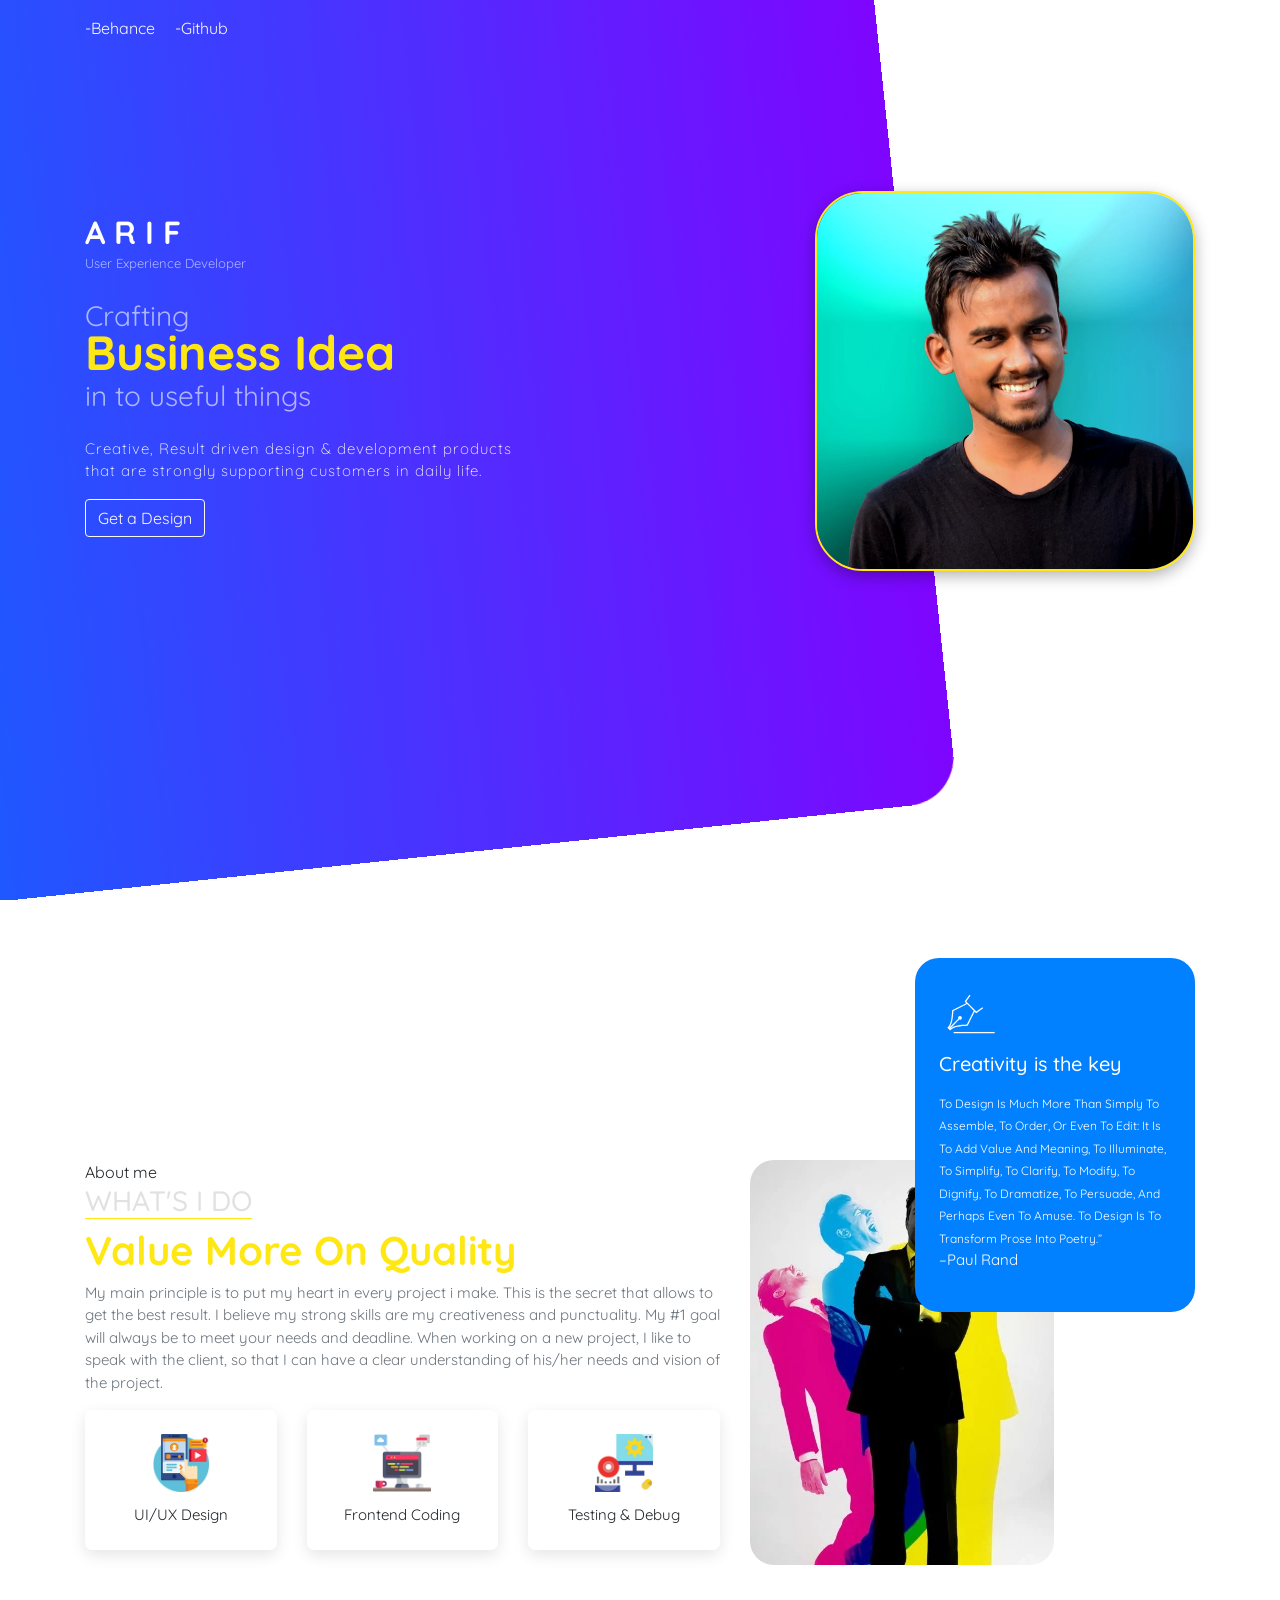
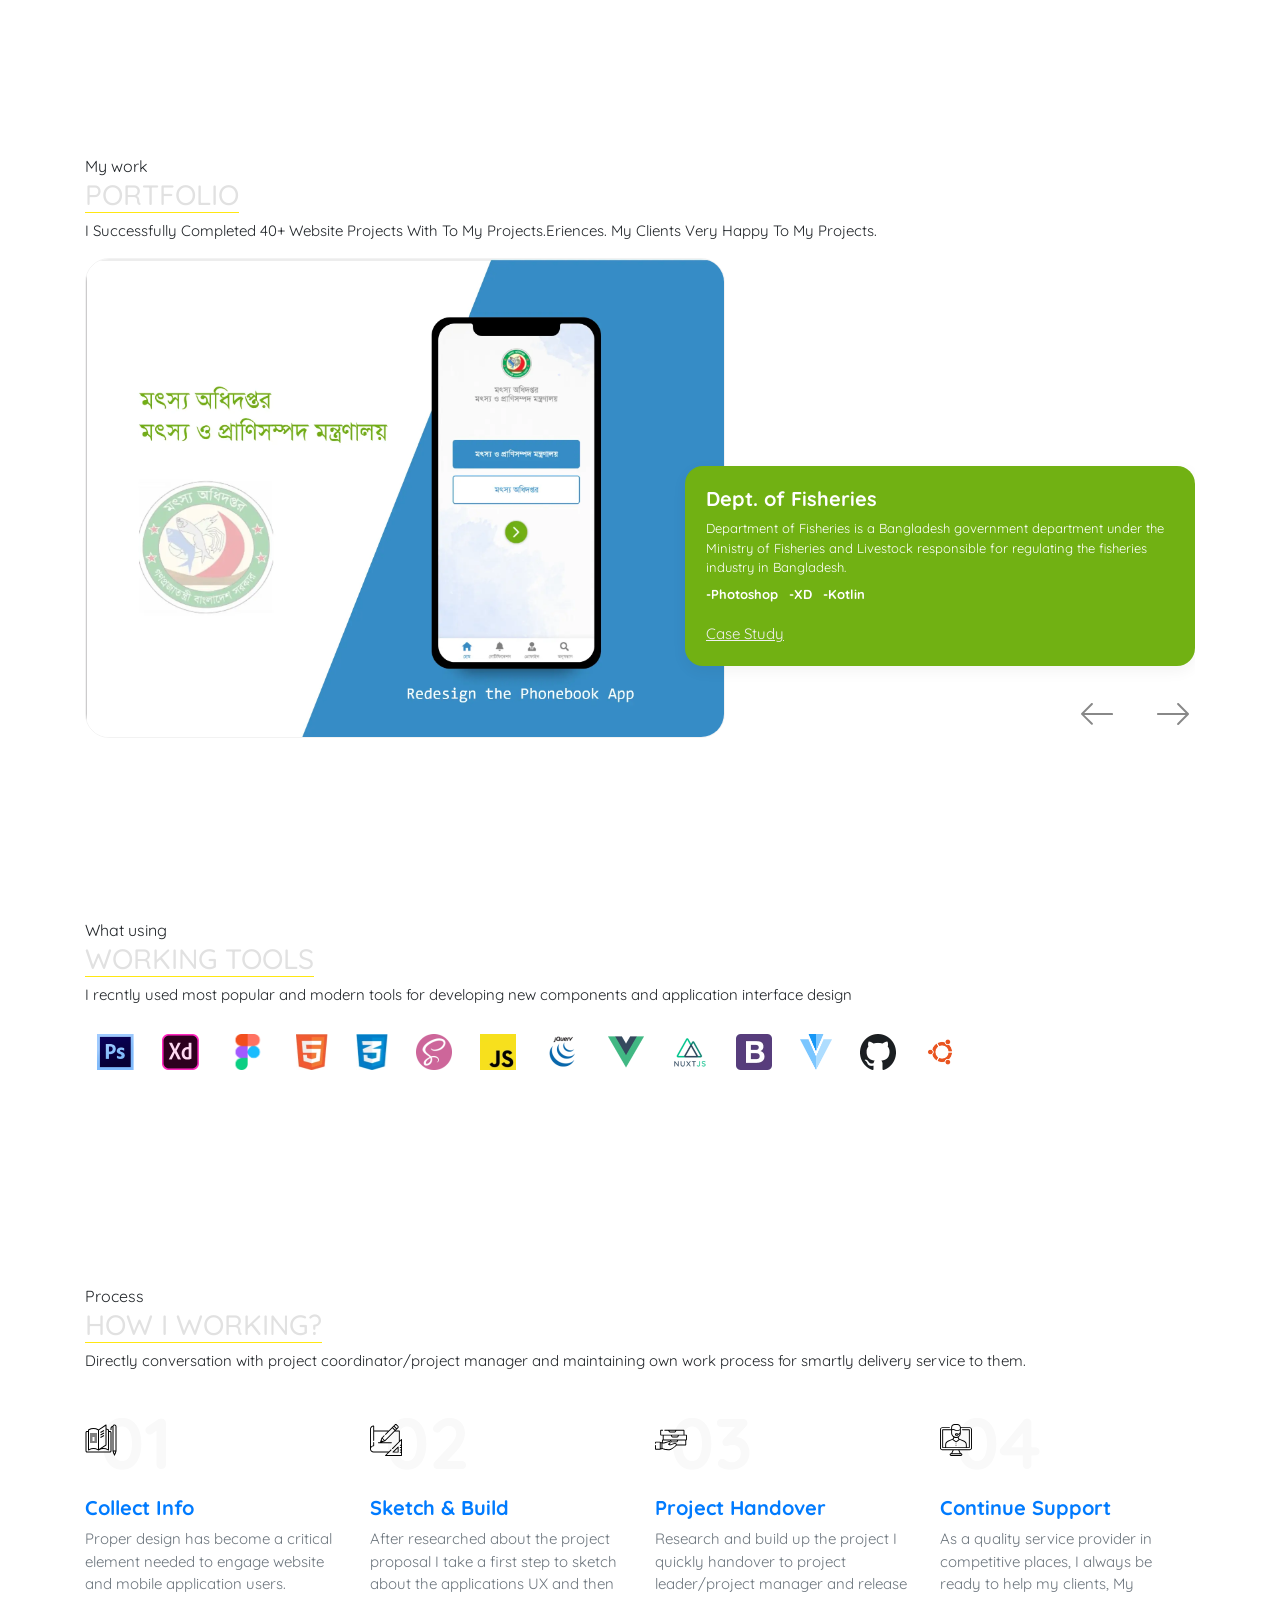
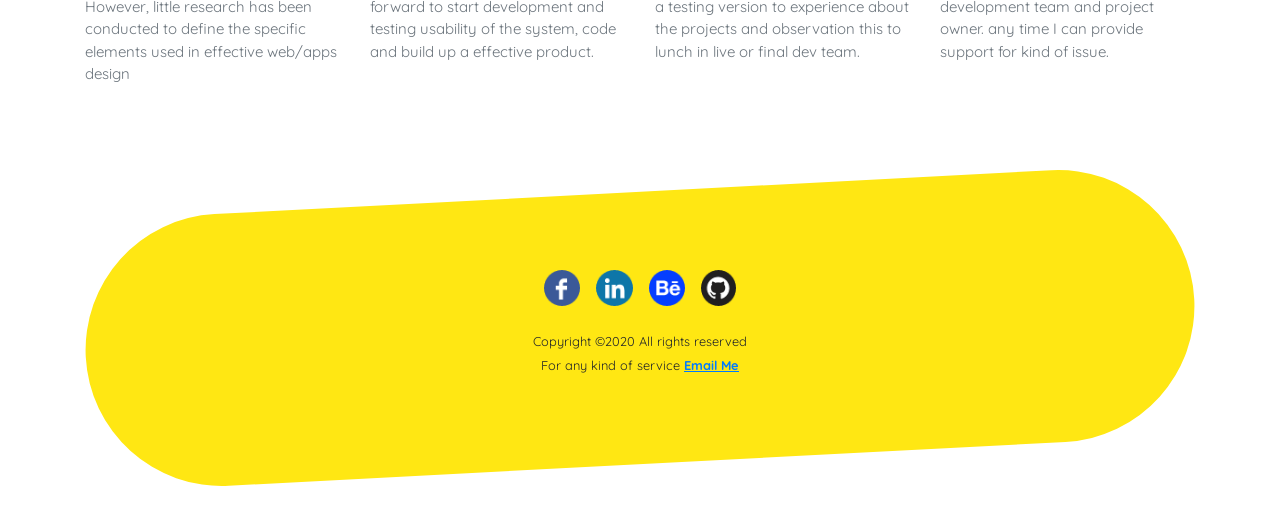
==== 2020/index.html @ e5213852 "new website build 2026" ====
<!DOCTYPE html>
<html lang="en">
    <head>
        <title> Hello World| I'm Arif </title>
        <meta charset="utf-8">
        <meta http-equiv="X-UA-Compatible" content="IE=edge">
        <meta name="viewport" content="width=device-width, initial-scale=1, maximum-scale=5">
        <meta name="keywords" content="web design, frontend dev, web development, landing page, ui design, interaction design, sketch, ui/ux design">
        <meta name="description" content="Transforming idea from desing to client side coding for web, Designing user interface for web & mobile platforms...">
        <meta name="author" content="arif">
        <meta name="copyright" content="ariful islam">
        <meta name="robots" content="index, follow">
        <meta name="theme-color" content="#0180FF">
        <link rel="icon" href="images/resources/favicon.png" type="image/x-icon">
        <link rel="stylesheet" href="css/bootstrap.min.css">
        <link rel="stylesheet" type="text/css" href="css/style.css">
        <meta property="og:image" content="images/resources/arif.webp" />
        <meta property="og:image:secure_url" content="images/resources/arif.webp" />
        <meta property="og:image:type" content="image/webp" />
        <meta property="og:image:width" content="420" />
        <meta property="og:image:height" content="280" />
        <meta property="og:image:alt" content="I'm Arif" />
    </head>
    <!-- Google tag (gtag.js) -->
    <script async src="https://www.googletagmanager.com/gtag/js?id=G-DPRR3GXSES"></script>
    <script>
        window.dataLayer = window.dataLayer || [];
        function gtag(){dataLayer.push(arguments);}
        gtag('js', new Date());
        gtag('config', 'G-DPRR3GXSES');
    </script>

    <!-- Google Tag Manager -->
    <script>(function(w,d,s,l,i){w[l]=w[l]||[];w[l].push({'gtm.start':
        new Date().getTime(),event:'gtm.js'});var f=d.getElementsByTagName(s)[0],
        j=d.createElement(s),dl=l!='dataLayer'?'&l='+l:'';j.async=true;j.src=
        'https://www.googletagmanager.com/gtm.js?id='+i+dl;f.parentNode.insertBefore(j,f);
        })(window,document,'script','dataLayer','GTM-K7CHTF3');
    </script>
    <!-- End Google Tag Manager -->

<body>

    <!-- Preloader -->
    <div class="loader">
        <div class="load-content"></div>
    </div>

    <!-- header -->
    <header class="header__hd">
        <div class="container">
            <div class="row">
                <div class="col-md-12">
                    <ul class="external__links pl-0 pt-3 d-none d-md-block">
                        <li class="d-inline-block pr-3"> <a href="https://www.behance.net/mr-arif" target="_blank" rel="noopener">-Behance</a> </li>
                        <li class="d-inline-block pr-3"> <a href="https://github.com/ais95" target="_blank" rel="noopener">-Github</a> </li>
                    </ul>
                </div>
                <div class="col-md-6 col-sm-12">
                    <div class="content_hd">
                        <h2 class="brand__name">A R I F</h2>
                        <p class="caption__text">User Experience Developer</p>
                        <div class="d-none d-md-block">
                            <h2 class="slug__title mb-4"> <span>Crafting</span> <br> Business Idea <br> <span> in to useful things</span> </h2>
                            <p class="paragraph__text">Creative, Result driven design & development products <br> that are strongly supporting customers in daily life.</p>
                            <a href="mailto:arifalislam642@gmail.com" target="_new" class="btn btn-outline-light">Get a Design</a>
                        </div>                       
                    </div>
                </div>
                <div class="col-md-6 col-sm-12">
                    <img class="profile__hd ml-auto" src="images/resources/arif.webp" loading="lazy" alt="arif">
                </div>

                <div class="col-sm-12">
                    <ul class="external__links__center text-center mt-3 pl-0 pt-3 d-md-none">
                        <li class="d-inline-block pr-3"> <a href="https://www.linkedin.com/in/mr-arif" target="_blank" rel="noopener">-LinkedIn</a> </li>
                        <li class="d-inline-block pr-3"> <a href="https://www.behance.net/mr-arif" target="_blank" rel="noopener">-Behance</a> </li>
                        <li class="d-inline-block pr-3"> <a href="https://github.com/ais95" target="_blank" rel="noopener">-Github</a> </li>
                    </ul>
                    <div class="text-center mt-3 d-md-none">
                        <a href="#projects" class="btn btn-primary">View Portfolio</a>
                    </div>
                </div>
            </div>
        </div>
    </header>



    <!-- About my background -->
    <section class="about__information">
        <div class="container">
            <div class="row">
                <div class="col-lg-7 col-md-12">
                    <p class="lead__text mb-0">About me</p>
                    <h3 class="title__grey"> <span>What's I Do</span> </h3>
                    <h1 class="section__title">Value More On Quality</h1>
                    <p class="section__text text-muted"> My main principle is to put my heart in every project i make. This is the secret that allows to get the best result. I believe my strong skills are my creativeness and punctuality. My #1 goal will always be to meet your needs and deadline. When working on a new project, I like to speak with the client, so that I can have a clear understanding of his/her needs and vision of the project.</p>
                    <div class="row">
                        <div class="col-md-4">
                            <div class="block__item">
                                <img class="block__img" src="images/resources/mobile-app.webp" loading="lazy" alt="dev">
                                <span class="d-block">UI/UX Design</span>
                            </div>
                        </div>
                        <div class="col-md-4">
                            <div class="block__item">
                                <img class="block__img" src="images/resources/web-design.webp" loading="lazy" alt="dev">
                                <span class="d-block">Frontend Coding</span>
                            </div>
                        </div>
                        <div class="col-md-4">
                            <div class="block__item">
                                <img class="block__img" src="images/resources/software.webp" loading="lazy" alt="dev">
                                <span class="d-block">Testing & Debug</span>
                            </div>
                        </div>
                    </div>
                </div>
                <div class="col-lg-5 col-md-12">
                    <div class="site__highlight">
                        <div class="highlighted__text">
                            <svg enable-background="new 0 0 100 100" height="64px" version="1.1" viewBox="0 0 100 100" xml:space="preserve" xmlns="http://www.w3.org/2000/svg" xmlns:xlink="http://www.w3.org/1999/xlink"><g><path fill="#ffffff" d="M44.768,68.255L55.742,46.29l2.467,2.466l10.727-7.705l-1.166-1.624l-9.348,6.713L42.65,30.37l6.646-9.279l-1.627-1.164   l-7.633,10.658l2.473,2.473L20.537,44.025l-0.029,0.583c-0.502,9.815-1.479,20.742-6.752,26.186L13.07,71.5l1.482,1.482v0   l1.414,1.414v0l1.338,1.337l0.707-0.709c5.23-5.25,15.797-6.208,26.172-6.74L44.768,68.255z M17.859,72.505l13.74-13.74   c1.094,0.469,2.41,0.261,3.303-0.632c1.172-1.171,1.17-3.071,0-4.243c-1.172-1.17-3.07-1.171-4.242,0.001   c-0.951,0.951-1.117,2.377-0.523,3.509L15.969,71.569l-0.115-0.114c5.072-5.986,6.111-16.54,6.621-26.161L44,34.548l10.252,10.25   L43.5,66.318C33.662,66.838,23.73,67.825,17.859,72.505z"/><rect fill="#ffffff" height="2" width="64" x="22.93" y="78.073"/></g></svg>
                            <h5 class="subtitle text-white mb-3">Creativity is the key</h5>
                            <p class="section__text text-white"> <small> To Design Is Much More Than Simply To Assemble, To Order, Or Even To Edit: It Is To Add Value And Meaning, To Illuminate, To Simplify, To Clarify, To Modify, To Dignify, To Dramatize, To Persuade, And Perhaps Even To Amuse. To Design Is To Transform Prose Into Poetry.”</small> <span class="d-block">–Paul Rand</span> </p>
                        </div>
                        <img class="highlights__img" src="images/resources/about_1.webp" loading="lazy" alt="highlights__img">
                    </div>
                </div>
            </div>
        </div>
    </section>



    <!-- Portfolios -->
    <section id="projects" class="portfolio__area">
        <div class="container">
            <div class="row">
                <div class="col-sm-12">
                    <p class="lead__text mb-0">My work</p>
                    <h3 class="title__grey"> <span>Portfolio</span> </h3>
                    <p class="section__text">I Successfully Completed 40+ Website Projects With  To My Projects.Eriences. My Clients Very Happy To My Projects.</p>  


                    <div id="carouselExampleControls" class="carousel slide" data-ride="carousel">
                        <div class="carousel-inner">


                            <!-- DOF -->
                            <div class="carousel-item active">
                                <img class="gallery__img lazyload" src="images/portfolio/dof.webp" loading="lazy" alt="#">
                                <div class="project__desc" style="background-color: #71B113;">
                                    <h5 class="project__title">Dept. of Fisheries</h5>
                                    <p class="project__details">Department of Fisheries is a Bangladesh government department under the Ministry of Fisheries and Livestock responsible for regulating the fisheries industry in Bangladesh.</p>
                                    <ul class="pl-0">
                                        <li class="d-inline-block">-Photoshop</li>
                                        <li class="d-inline-block">-XD</li>
                                        <li class="d-inline-block">-Kotlin</li>
                                    </ul>                                    
                                    <a class="ext__link" href="https://www.behance.net/gallery/117749321/Redesign-phonebook-app/modules/670949737" target="_new" rel="noopener">Case Study</a>
                                </div>
                            </div>

                            <!-- Amujamu -->
                            <div class="carousel-item">
                                <img class="gallery__img lazyload" src="images/portfolio/amujamu.webp" loading="lazy" alt="#">
                                <div class="project__desc" style="background-color: #2EBFEE;">
                                    <h5 class="project__title">Amujamu</h5>
                                    <p class="project__details">Amujamu has the largest collection of Thailand tours. Book your desired one for the best deal. Amujamu, the best of its kind...</p>
                                    <ul class="pl-0">
                                        <li class="d-inline-block">-Photosop CC</li>
                                        <li class="d-inline-block">-Adobe XD</li>
                                        <li class="d-inline-block">-Nuxt JS</li>
                                        <li class="d-inline-block">-Laravel</li>   
                                        <li class="d-inline-block">-Kotlin</li>                                       
                                    </ul>                                    
                                    <a class="ext__link pr-2" href="https://play.google.com/store/apps/details?id=prochitoits.app.amujamu" target="_new" rel="noopener">Android App</a>
                                    <a class="ext__link pr-2" href="https://www.behance.net/gallery/112698443/Case-Study-for-amujamucom" target="_new" rel="noopener">Case Study</a>
                                </div>
                            </div>                             

                            <!-- Pizzahouse -->
                            <div class="carousel-item">
                                <img class="gallery__img lazyload" src="images/portfolio/pizzahouse.webp" loading="lazy" alt="#">
                                <div class="project__desc" style="background-color: #F9B33C;">
                                    <h5 class="project__title">Pizza House</h5>
                                    <p class="project__details">Started from Pick up and dine-in. Over the years, we added delivery to our services due to the trend and consumer requests.</p>
                                    <ul class="pl-0">
                                        <li class="d-inline-block">-Bootstrap 4</li>                                        
                                        <li class="d-inline-block">-Angular JS</li>                                                                                 
                                        <li class="d-inline-block">-Laravel</li>                                    
                                    </ul>                                    
                                    <a class="ext__link" href="http://pizzahouseusa.com" target="_new" rel="noopener">Website Link</a>
                                </div>
                            </div>                             
                            
                            <!-- Im the chef too -->
                            <div class="carousel-item">
                                <img class="gallery__img lazyload" src="images/portfolio/itc.webp" loading="lazy" alt="#">
                                <div class="project__desc" style="background-color: #54B0F4;">
                                    <h5 class="project__title">I'M THE CHEF TOO!</h5>
                                    <p class="project__details">Blending food, stem & the arts into educational fun. <br> Kids educational website I created sketch and designed this UI/UX by the instruction of project owner. This is a freelancing project for me. </p>
                                    <ul class="pl-0">                                        
                                        <li class="d-inline-block">-Adobe XD</li>                                                                                                                 
                                        <li class="d-inline-block">-Photoshop CC</li>  
                                        <li class="d-inline-block">-RWD</li>  
                                    </ul>                                    
                                    <a class="ext__link" href="https://imthecheftoo.com" target="_new" rel="noopener">Website Link</a>
                                </div>
                            </div>                            

                            <!-- Folmul -->
                            <div class="carousel-item">
                                <img class="gallery__img lazyload" src="images/portfolio/folmul.webp" loading="lazy" alt="#">
                                <div class="project__desc" style="background-color: #71B30F;">
                                    <h5 class="project__title">Folmul</h5>
                                    <p class="project__details">Local market fruits suppliyer & products price showcase for customers who will get updated price list about each products.</p>
                                    <ul class="pl-0">
                                        <li class="d-inline-block">-HTML 5</li>
                                        <li class="d-inline-block">-Boostrap 4</li>
                                        <li class="d-inline-block">-Mobile First Design</li>
                                        <li class="d-inline-block">-MySQL</li>                                        
                                        <li class="d-inline-block">-Laravel</li>                                        
                                    </ul>                                    
                                    <a class="ext__link" href="https://www.behance.net/gallery/62950715/Fruits-Web-Showcase" target="_new" rel="noopener">Website Link</a>
                                </div>
                            </div>                             
 
                            <div class="carousel-item">
                                <img class="gallery__img lazyload" src="images/portfolio/invoice.webp" loading="lazy" alt="#">
                                <div class="project__desc" style="background-color: #8656F1;">
                                    <h5 class="project__title">Invoice Generator</h5>
                                    <p class="project__details">This is simple javascript invoice generator, I made it when started learning JS and how to work in web browser</p>
                                    <ul class="pl-0">
                                        <li class="d-inline-block">-HTML 5</li>
                                        <li class="d-inline-block">-Vanilla JS</li>
                                        <li class="d-inline-block">-jQuery</li>                                        
                                    </ul>                                    
                                    <a class="ext__link" href="https://ais95.github.io/invoice-generator" target="_new" rel="noopener">Website Link</a>
                                </div>
                            </div>                            

                            <div class="carousel-item">
                                <img class="gallery__img lazyload" src="images/portfolio/maxsop.webp" loading="lazy" alt="#">
                                <div class="project__desc" style="background-color: #00b386;">
                                    <h5 class="project__title">MaxSOP</h5>
                                    <p class="project__details">Services web design, web development, research, custom application, android apps and digital marketing</p>
                                    <ul class="pl-0">
                                        <li class="d-inline-block">-HTML 5</li>
                                        <li class="d-inline-block">-Boostrap 4</li>
                                        <li class="d-inline-block">-React JS</li>
                                        <li class="d-inline-block">-Node JS</li>                                        
                                    </ul>                                
                                    <a class="ext__link" href="http://maxsop.com" target="_new" rel="noopener">Website Link</a>
                                </div>
                            </div>

                        </div>
                        <button class="carousel-control-prev" href="#carouselExampleControls" title="Previous" data-slide="prev">
                            <svg enable-background="new 0 0 32 32" height="32px" version="1.1" viewBox="0 0 32 32" width="32px" xml:space="preserve" xmlns="http://www.w3.org/2000/svg" xmlns:xlink="http://www.w3.org/1999/xlink"><path clip-rule="evenodd" d="M31.106,15H3.278l8.325-8.293  c0.391-0.391,0.391-1.024,0-1.414c-0.391-0.391-1.024-0.391-1.414,0l-9.9,9.899c-0.385,0.385-0.385,1.029,0,1.414l9.9,9.9  c0.391,0.391,1.024,0.391,1.414,0c0.391-0.391,0.391-1.024,0-1.414L3.278,17h27.828c0.552,0,1-0.448,1-1  C32.106,15.448,31.658,15,31.106,15z" fill="#121313" fill-rule="evenodd" id="Arrow_Back"/><g/><g/><g/><g/><g/><g/></svg>    
                        </button>
                        <button class="carousel-control-next" href="#carouselExampleControls" title="Next" data-slide="next">
                            <svg enable-background="new 0 0 32 32" height="32px" version="1.1" viewBox="0 0 32 32" width="32px" xml:space="preserve" xmlns="http://www.w3.org/2000/svg" xmlns:xlink="http://www.w3.org/1999/xlink"><path clip-rule="evenodd" d="M32,16.009c0-0.267-0.11-0.522-0.293-0.714  l-9.899-9.999c-0.391-0.395-1.024-0.394-1.414,0c-0.391,0.394-0.391,1.034,0,1.428l8.193,8.275H1c-0.552,0-1,0.452-1,1.01  s0.448,1.01,1,1.01h27.586l-8.192,8.275c-0.391,0.394-0.39,1.034,0,1.428c0.391,0.394,1.024,0.394,1.414,0l9.899-9.999  C31.894,16.534,31.997,16.274,32,16.009z" fill="#121313" fill-rule="evenodd" id="Arrow_Forward"/><g/><g/><g/><g/><g/><g/></svg>
                        </button>
                    </div>                  
                </div>
 
            </div>
        </div>  
    </section>



    <!-- Tools -->
    <section class="software__tools">
        <div class="container">
            <div class="row">
                <div class="col-md-12 col-sm-12">                    
                    <p class="lead__text mb-0">What using</p>
                    <h3 class="title__grey"> <span>Working Tools</span> </h3>
                    <p class="section__text">I recntly used most popular and modern tools for developing new components and application interface design</p>
                    <ul class="pl-0 pr-0">
                        <li class="d-inline-block" title="Adobe Photohop"> <img class="tools__used" src="images/tools/ps.webp" loading="lazy" alt="#"> </li>
                        <li class="d-inline-block" title="Adobe XD"> <img class="tools__used" src="images/tools/xd.webp" loading="lazy" alt="#"> </li>
                        <li class="d-inline-block" title="Figma"> <img class="tools__used" src="images/tools/figma.webp" loading="lazy" alt="#"> </li>                        
                        <li class="d-inline-block" title="HTML"> <img class="tools__used" src="images/tools/HTML.webp" loading="lazy" alt="#"> </li>
                        <li class="d-inline-block" title="Css"> <img class="tools__used" src="images/tools/CSS3.webp" loading="lazy" alt="#"> </li>
                        <li class="d-inline-block" title="Sass"> <img class="tools__used" src="images/tools/sass.webp" loading="lazy" alt="#"> </li>                        
                        <li class="d-inline-block" title="JavaScript"> <img class="tools__used" src="images/tools/js.webp" loading="lazy" alt="#"> </li>
                        <li class="d-inline-block" title="jQuery"> <img class="tools__used" src="images/tools/jQuery.webp" loading="lazy" alt="#"> </li>
                        <li class="d-inline-block" title="Vue JS"> <img class="tools__used" src="images/tools/vue.webp" loading="lazy" alt="#"> </li>
                        <li class="d-inline-block" title="Nuxt JS"> <img class="tools__used" src="images/tools/nuxt.webp" loading="lazy" alt="#"> </li>
                        <li class="d-inline-block" title="Bootstrap"> <img class="tools__used" src="images/tools/bs.webp" loading="lazy" alt="#"> </li>
                        <li class="d-inline-block" title="Vuetify"> <img class="tools__used" src="images/tools/vuetify.webp" loading="lazy" alt="#"> </li>
                        <li class="d-inline-block" title="Git"> <img class="tools__used" src="images/tools/git.webp" loading="lazy" alt="#"> </li>
                        <li class="d-inline-block" title="Ubuntu"> <img class="tools__used" src="images/tools/ubuntu.webp" loading="lazy" alt="#"> </li>
                    </ul>
                </div>
            </div>
        </div>
    </section>

    <!-- Workign steps -->
    <section class="works__process">
        <div class="container">
            <div class="row">
                <div class="col-sm-12">
                    <p class="lead__text mb-0">Process</p>
                    <h3 class="title__grey"> <span>How I Working?</span> </h3>
                    <p class="section__text">Directly conversation with project coordinator/project manager and maintaining own work process for smartly delivery service to them.</p>
                </div>

                <div class="col-md-3 col-sm-6"> 
                    <div class="process_block">
                        <p class="icon__set">
                            <svg class="icon" id="Layer_3" enable-background="new 0 0 64 64" viewBox="0 0 64 64" xmlns="http://www.w3.org/2000/svg"><g><path d="m50 14h-2v-2c0-.351-.185-.677-.485-.857l-.713-.428c-1.2-.72-2.476-1.305-3.802-1.745v-6.97c0-.369-.203-.708-.528-.882-.324-.174-.72-.154-1.026.05l-14.474 9.649-.17-.102c-2.96-1.776-6.349-2.715-9.802-2.715s-6.842.939-9.802 2.715l-.713.428c-.3.18-.485.506-.485.857v2h-2c-1.654 0-3 1.346-3 3v37c0 1.654 1.346 3 3 3h46c1.654 0 3-1.346 3-3v-37c0-1.654-1.346-3-3-3zm-7.445 28.832c.278-.186.445-.498.445-.832v-30.91c.962.362 1.89.81 2.772 1.339l.228.137v37.694c-2.763-1.481-5.855-2.26-9-2.26-.815 0-1.627.052-2.431.156zm-14.555-30.297 13-8.667v37.596l-13 8.667zm-20 .031.228-.137c2.648-1.589 5.682-2.429 8.772-2.429s6.124.84 8.772 2.43l.228.136v37.694c-2.763-1.481-5.855-2.26-9-2.26s-6.237.779-9 2.26zm43 41.434c0 .551-.448 1-1 1h-46c-.552 0-1-.449-1-1v-37c0-.551.448-1 1-1h2v36c0 .36.193.693.507.87.313.178.698.174 1.008-.013l.713-.428c2.648-1.589 5.682-2.429 8.772-2.429s6.124.84 8.772 2.43l.711.426c.005.003.01.006.015.009h.001c.003.005.002.002.003.002.067.039.138.069.21.09h.001.001.001c-.001 0 .002.001.002 0h.001.001c.096.028.173.035.294.04h.002s.001 0 .002 0 .002 0 .002 0h.001.001.001.001c.109-.002.218-.022.321-.061h.002.001.001.001.001.001.001c.057-.021.112-.048.165-.08l.711-.427c2.648-1.589 5.682-2.429 8.772-2.429s6.124.84 8.772 2.43l.713.428c.159.095.337.142.515.142.17 0 .34-.043.493-.13.314-.177.507-.51.507-.87v-36h2c.552 0 1 .449 1 1z"/><path d="m10 19h14v2h-14z"/><path d="m10 35h14v2h-14z"/><path d="m10 23h14v2h-14z"/><path d="m10 27h5v2h-5z"/><path d="m19 27h5v2h-5z"/><path d="m10 31h5v2h-5z"/><path d="m19 31h5v2h-5z"/><path d="m30.469 14h8.062v2h-8.062z" transform="matrix(.868 -.496 .496 .868 -2.897 19.093)"/><path d="m30.469 19h8.062v2h-8.062z" transform="matrix(.868 -.496 .496 .868 -5.377 19.752)"/><path d="m30.469 24h8.062v2h-8.062z" transform="matrix(.868 -.496 .496 .868 -7.858 20.411)"/><path d="m63 5c0-2.206-1.794-4-4-4-1.892 0-3.471 1.323-3.886 3.09-2.334.42-4.114 2.457-4.114 4.91v3h2v-3c0-1.302.839-2.402 2-2.816v47.816c0 .111.03.213.063.313l-.011.004 2 6c.136.408.517.683.948.683v2h2v-2c.431 0 .812-.275.948-.684l2-6-.011-.004c.033-.099.063-.201.063-.312zm-6 0c0-1.103.897-2 2-2s2 .897 2 2v48h-4zm.387 50h3.226l-1.334 4h-.559z"/></g></svg>
                            <span class="steps">01</span>
                        </p> 
                        <h5 class="subtitle__text font-weight-bold">Collect Info</h5>  
                        <p class="section__text text-muted"> Proper design has become a critical element needed to engage website and mobile application users. However, little research has been conducted to define the specific elements used in effective web/apps design </p>                   
                    </div>
                </div>                

                <div class="col-md-3 col-sm-6"> 
                    <div class="process_block">
                        <p class="icon__set">
                            <svg class="icon" version="1.1" id="Capa_1" xmlns="http://www.w3.org/2000/svg" xmlns:xlink="http://www.w3.org/1999/xlink" x="0px" y="0px" viewBox="0 0 511.999 511.999" style="enable-background:new 0 0 511.999 511.999;" xml:space="preserve"> <g> <g> <path d="M453.034,361.322c-2.808-1.164-6.04-0.521-8.19,1.628l-82.126,82.126c-2.149,2.15-2.792,5.382-1.628,8.19 c1.162,2.809,3.904,4.639,6.943,4.639h82.126c4.151,0,7.515-3.364,7.515-7.515v-82.126 C457.673,365.225,455.842,362.485,453.034,361.322z M386.173,442.876l56.469-56.469v56.469H386.173z"/> </g> </g> <g> <g> <path d="M507.361,240.867c-2.808-1.164-6.04-0.521-8.19,1.628l-22.507,22.507V111.971c0-4.151-3.365-7.515-7.515-7.515h-57.741 l20.96-20.96c0.003-0.003,0.006-0.007,0.009-0.01l20.196-20.196c4.327-4.327,6.71-10.083,6.71-16.203s-2.383-11.874-6.71-16.203 L429.219,7.53c-4.327-4.327-10.083-6.71-16.203-6.71s-11.875,2.383-16.203,6.71l-20.206,20.206l-24.416,24.416l-52.303,52.303 H66.62V30.11c0-4.151-3.365-7.515-7.515-7.515C26.515,22.597,0,49.11,0,81.702v319.186c0,0.555,0.064,1.095,0.178,1.615 c1.038,13.829,7.021,26.678,17.02,36.432C27.886,449.359,41.995,455.1,56.927,455.1h229.638l-43.249,43.249 c-2.149,2.15-2.792,5.381-1.629,8.19c1.163,2.808,3.904,4.639,6.943,4.639h255.855c4.15,0,7.515-3.364,7.515-7.515V247.81 C512,244.771,510.168,242.03,507.361,240.867z M407.443,18.159c3.072-3.074,8.077-3.074,11.149,0l23.355,23.355 c3.074,3.073,3.074,8.076,0,11.15l-14.891,14.892L392.55,33.051L407.443,18.159z M381.922,43.679l34.505,34.504l-13.789,13.789 l-34.503-34.504L381.922,43.679z M496.972,332.252h-13.865c-4.151,0-7.515,3.364-7.515,7.515c0,4.151,3.364,7.515,7.515,7.515 h13.865v22.646h-13.865c-4.151,0-7.515,3.364-7.515,7.515s3.364,7.515,7.515,7.515h13.865v22.645h-13.865 c-4.151,0-7.515,3.364-7.515,7.515c0,4.151,3.364,7.515,7.515,7.515h13.865v22.646h-13.865c-4.151,0-7.515,3.365-7.515,7.515 c0,4.151,3.364,7.515,7.515,7.515h13.865v35.842h-230.2l75.908-75.907c2.935-2.936,2.935-7.693,0-10.628 c-0.337-0.337-0.699-0.629-1.078-0.889c-2.926-2.004-6.952-1.709-9.551,0.889l-30.456,30.456H56.928 c-22.792,0-41.14-17.794-41.862-40.545c0.043-1.428,0.154-2.844,0.332-4.244c0.001-0.008,0.002-0.016,0.003-0.024 c0.084-0.665,0.185-1.327,0.3-1.985c0.013-0.075,0.027-0.15,0.04-0.225c0.105-0.587,0.223-1.171,0.352-1.753 c0.036-0.162,0.074-0.324,0.112-0.485c0.114-0.492,0.237-0.981,0.369-1.468c0.072-0.264,0.147-0.525,0.224-0.788 c0.11-0.382,0.224-0.763,0.345-1.14c0.121-0.377,0.25-0.75,0.381-1.123c0.091-0.261,0.181-0.522,0.279-0.781 c0.183-0.492,0.377-0.979,0.577-1.462c0.057-0.139,0.113-0.28,0.172-0.419c0.257-0.6,0.524-1.193,0.806-1.779 c0.012-0.025,0.023-0.05,0.035-0.075c5.878-12.164,17.183-21.233,30.75-24.047c0.038-0.008,0.076-0.017,0.114-0.025 c0.622-0.127,1.25-0.236,1.882-0.337c0.105-0.017,0.21-0.038,0.317-0.054c0.571-0.087,1.148-0.155,1.725-0.22 c0.162-0.018,0.323-0.043,0.486-0.059c0.557-0.056,1.119-0.093,1.681-0.128c0.178-0.011,0.356-0.03,0.534-0.039 c0.736-0.037,1.478-0.056,2.223-0.056c4.15,0,7.515-3.364,7.515-7.515v-54.489c0-4.151-3.365-7.515-7.515-7.515 c-4.15,0-7.515,3.364-7.515,7.515v47.447c-12.69,1.605-24.469,7.265-33.757,16.335c-0.977,0.954-1.903,1.946-2.805,2.954V81.702 c0-21.741,15.826-39.858,36.561-43.436v73.705v152.777v0.001c0,4.15,3.365,7.515,7.515,7.515c4.15,0,7.515-3.365,7.515-7.515 v-0.001V119.486h218.24l-41.544,41.544c-2.935,2.936-2.935,7.693,0,10.628c2.935,2.934,7.693,2.934,10.627,0l54.373-54.373 c0.002-0.002,0.003-0.004,0.005-0.005l49.185-49.185l34.503,34.505l-4.048,4.048c-0.003,0.003-0.007,0.006-0.01,0.009 l-151.528,151.53l-34.504-34.504l29.868-29.868c2.935-2.936,2.935-7.693,0-10.628c-2.935-2.934-7.693-2.934-10.627,0 l-35.183,35.182c-0.188,0.188-0.364,0.387-0.529,0.591c-0.055,0.068-0.104,0.141-0.156,0.212c-0.106,0.141-0.21,0.283-0.307,0.431 c-0.055,0.086-0.105,0.174-0.157,0.263c-0.083,0.14-0.163,0.282-0.236,0.427c-0.048,0.094-0.091,0.189-0.135,0.287 c-0.067,0.147-0.129,0.297-0.186,0.447c-0.02,0.053-0.046,0.103-0.065,0.156l-14.641,41.475l-9.982,28.279 c-0.132,0.376-0.227,0.758-0.298,1.143h-24.992c-4.15,0-7.515,3.364-7.515,7.515c0,4.151,3.365,7.515,7.515,7.515h208.114 c4.151,0,7.515-3.364,7.515-7.515c0-4.151-3.364-7.515-7.515-7.515H193.093l45.83-16.178c0.038-0.014,0.074-0.033,0.112-0.047 c0.178-0.066,0.353-0.14,0.526-0.219c0.069-0.032,0.138-0.062,0.205-0.095c0.18-0.09,0.357-0.189,0.531-0.295 c0.056-0.034,0.114-0.065,0.169-0.1c0.181-0.116,0.357-0.243,0.53-0.377c0.043-0.033,0.088-0.062,0.13-0.096 c0.209-0.168,0.414-0.349,0.608-0.543l154.644-154.643h65.255v160.546L354.137,387.53c-2.935,2.936-2.935,7.693,0,10.628 c0.183,0.183,0.374,0.355,0.571,0.516c1.378,1.123,3.061,1.685,4.743,1.685s3.366-0.562,4.743-1.685 c0.197-0.16,0.388-0.333,0.571-0.516c0.003-0.003,0,0,0.003-0.003L496.972,265.95V332.252z M222.677,265.696l-21.526,7.599 l-14.342-14.342l7.599-21.526L222.677,265.696z"/> </g> </g> </svg>
                            <span class="steps">02</span>
                        </p> 
                        <h5 class="subtitle__text font-weight-bold">Sketch & Build</h5>  
                        <p class="section__text text-muted"> After researched about the project proposal I take a first step to sketch about the applications UX and then forward to start development and testing usability of the system, code and build up a effective product. </p>                    
                    </div>
                </div>                

                <div class="col-md-3 col-sm-6"> 
                    <div class="process_block">
                        <p class="icon__set">
                            <svg class="icon" viewBox="0 -91 511.998 511" xmlns="http://www.w3.org/2000/svg"><path d="m496.253906 79.148438h-24.859375c.007813-.242188.035157-.484376.035157-.730469v-62.171875c0-8.683594-7.066407-15.746094-15.746094-15.746094h-299.875c-4.148438 0-7.507813 3.359375-7.507813 7.507812 0 4.144532 3.359375 7.507813 7.507813 7.507813h55.847656l13.40625 22.359375c2.71875 4.539062 7.988281 7.359375 13.746094 7.359375h77.128906c5.757812 0 11.027344-2.820313 13.75-7.359375l13.402344-22.359375h112.589844c.40625 0 .734374.328125.734374.730469v62.167968c0 .40625-.328124.734376-.734374.734376h-356.613282c-.402344 0-.734375-.328126-.734375-.730469v-62.171875c0-.402344.332031-.730469.734375-.730469h23.542969c4.144531 0 7.507813-3.363281 7.507813-7.507813 0-4.148437-3.363282-7.507812-7.507813-7.507812h-23.542969c-8.683594 0-15.746094 7.0625-15.746094 15.746094v62.171875c0 8.683593 7.0625 15.746093 15.746094 15.746093h24.859375c-.011719.242188-.035156.484376-.035156.730469v62.171875c0 .511719.027344 1.015625.074219 1.515625-7.101563 1.523438-12.441406 7.84375-12.441406 15.394531v28.089844c-1.335938-.558594-2.796876-.878906-4.332032-.878906h-15.957031c-1.054687-5.261719-5.707031-9.234375-11.273437-9.234375h-68.464844c-6.339844 0-11.496094 5.160156-11.496094 11.5v13.144531c0 4.148438 3.363281 7.507813 7.507812 7.507813 4.144532 0 7.507813-3.359375 7.507813-7.507813v-9.628906h61.429687v98.488281h-61.429687v-54.488281c0-4.148438-3.363281-7.507812-7.507813-7.507812-4.144531 0-7.507812 3.359374-7.507812 7.507812v58.007812c0 6.339844 5.15625 11.496094 11.496094 11.496094h68.464844c5.566406 0 10.21875-3.972656 11.273437-9.234375h15.957031c3.417969 0 6.484375-1.53125 8.5625-3.933593 14.53125 7.652343 42.144532 17.128906 93.113282 21.457031 2.5.210937 5.007812.316406 7.511718.316406 10.738282 0 21.457032-1.933594 31.375-5.695313 41.113282-15.582031 76-47.667968 93.136719-65.40625 1.800781-1.863281 3.289063-3.910156 4.484375-6.082031h138.507812c8.683594 0 15.75-7.066406 15.75-15.75v-62.167969c0-.511718-.03125-1.019531-.078124-1.519531 7.101562-1.523437 12.441406-7.84375 12.441406-15.390625v-62.167968c.003906-8.683594-7.058594-15.75-15.742188-15.75zm-179.355468-49.148438c-.132813.074219-.464844.21875-.960938.21875h-77.128906c-.496094 0-.828125-.144531-.960938-.21875l-8.683594-14.488281h96.421876zm-213.398438 265.53125v.691406h-12.039062v-80.019531h12.039062zm262.65625-201.367188-8.6875 14.484376c-.132812.078124-.464844.21875-.960938.21875h-77.128906c-.492187 0-.828125-.140626-.960937-.21875l-8.683594-14.484376zm-36.0625 153.382813c-16.265625 16.835937-49.28125 47.25-87.660156 61.796875-10.144532 3.847656-21.3125 5.386719-32.296875 4.457031-42.074219-3.570312-75.0625-11.597656-91.621094-22.191406v-70.667969h5.277344c12.382812 0 24.683593-1.769531 36.558593-5.261718l62.113282-18.265626c4.394531-1.289062 9.132812.714844 11.265625 4.769532 2.433593 4.625.6875 10.4375-3.898438 12.953125l-14.136719 7.757812c-3.878906 2.128907-6.105468 6.351563-5.667968 10.753907.4375 4.40625 3.449218 8.109374 7.671875 9.433593l15.851562 4.96875c9.582031 3.003907 20 2.617188 29.332031-1.097656l52.75-20.984375c5.335938-2.121094 11.402344-.59375 15.09375 3.808594 4.375 5.226562 4.105469 12.863281-.632812 17.769531zm154.527344-11.402344c0 .40625-.332032.734375-.734375.734375h-135.0625c-.300781-5.953125-2.488281-11.847656-6.589844-16.742187v-.003907c-7.859375-9.378906-20.78125-12.640624-32.152344-8.117187l-52.75 20.988281c-6.136719 2.441406-12.988281 2.695313-19.289062.722656l-6.921875-2.171874 5.933594-3.253907c11.714843-6.429687 16.183593-21.28125 9.964843-33.105469-5.449219-10.363281-17.558593-15.492187-28.792969-12.183593l-62.113281 18.261719c-9.621093 2.832031-19.558593 4.367187-29.578125 4.605468v-31.902344c0-.402343.328125-.730468.734375-.730468h112.589844l13.402344 22.355468c2.722656 4.542969 7.992187 7.363282 13.75 7.363282h77.128906c5.757813 0 11.023437-2.820313 13.746094-7.363282l13.40625-22.355468h112.589843c.40625 0 .734376.328125.734376.730468v62.167969zm-227.253906-62.898437h96.421874l-8.6875 14.484375c-.132812.078125-.464843.21875-.960937.21875h-77.128906c-.492188 0-.828125-.140625-.960938-.21875zm239.617187-16.179688c0 .402344-.328125.730469-.730469.730469h-356.617187c-.40625 0-.734375-.328125-.734375-.730469v-62.167968c0-.40625.332031-.734376.734375-.734376h112.589843l13.402344 22.359376c2.722656 4.539062 7.992188 7.359374 13.75 7.359374h77.128906c5.757813 0 11.027344-2.820312 13.75-7.359374l13.402344-22.359376h112.589844c.40625 0 .734375.328126.734375.730469zm0 0"/></svg>
                            <span class="steps">03</span>
                        </p> 
                        <h5 class="subtitle__text font-weight-bold">Project Handover</h5>   
                        <p class="section__text text-muted"> Research and build up the project I quickly handover to project leader/project manager and release a testing version to experience about the projects and observation this to lunch in live or final dev team. </p>                    
                    </div>
                </div>               

                <div class="col-md-3 col-sm-6"> 
                    <div class="process_block">
                        <p class="icon__set">                            
                            <svg class="icon" enable-background="new 0 0 512 512" viewBox="0 0 512 512" xmlns="http://www.w3.org/2000/svg"><g><path d="m256 341.69c-3.578 0-6.479 2.901-6.479 6.479s2.901 6.479 6.479 6.479 6.479-2.901 6.479-6.479-2.901-6.479-6.479-6.479zm218.5-291.69h-141.065c-2.735-28.025-26.424-50-55.155-50h-44.56c-30.561 0-55.424 24.863-55.424 55.424v29.576h-135.796c-4.142 0-7.5 3.358-7.5 7.5v285c0 4.142 3.358 7.5 7.5 7.5h427c4.142 0 7.5-3.358 7.5-7.5v-285c0-4.142-3.358-7.5-7.5-7.5h-110.305c-4.142 0-7.5 3.358-7.5 7.5s3.358 7.5 7.5 7.5h102.805v270h-33.09v-39.53c0-26.492-15.65-50.545-39.956-61.314l-72.23-30.96c-10.998-4.714-18.104-15.491-18.104-27.456v-.105c21.112-13.906 35.084-37.809 35.084-64.926v-80.709h140.796c12.407 0 22.5 10.093 22.5 22.5v295c0 12.407-10.093 22.5-22.5 22.5h-437c-12.407 0-22.5-10.093-22.5-22.5v-295c0-12.407 10.093-22.5 22.5-22.5h115.782c4.142 0 7.5-3.358 7.5-7.5s-3.358-7.5-7.5-7.5h-115.782c-20.678 0-37.5 16.822-37.5 37.5v295c0 20.678 16.822 37.5 37.5 37.5h165.039l-22.742 47h-2.945c-12.407 0-22.5 10.093-22.5 22.5s10.093 22.5 22.5 22.5h158.296c12.407 0 22.5-10.093 22.5-22.5s-10.093-22.5-22.5-22.5h-2.945l-22.742-47h165.039c20.678 0 37.5-16.822 37.5-37.5v-295c0-20.678-16.822-37.5-37.5-37.5zm-391.41 320h-33.09v-270h128.296c1.149 11.084 0 35.176 0 45.709 0 27.117 13.972 51.02 35.084 64.926v.465c0 11.894-7.046 22.641-17.951 27.382l-71.311 31.006c-24.924 10.498-41.028 34.749-41.028 61.782zm231.908-116.224 67.963 29.131c18.801 8.331 30.949 27 30.949 47.563v39.53h-315.82v-38.73c0-20.983 12.502-39.808 31.931-47.992l67.599-29.391 49.139 33.288c3.463 2.346 7.469 3.514 11.471 3.514 4.278 0 8.551-1.334 12.149-3.989zm-14.484-7.954-39.041 28.807c-1.857 1.371-4.389 1.422-6.301.126l-43.007-29.134c8.341-6.92 13.954-16.689 15.661-27.516 8.742 3.414 18.238 5.309 28.174 5.309 9.957 0 19.472-1.903 28.229-5.331 1.816 10.995 7.653 20.862 16.285 27.739zm18.19-114.153c-2.388 5.629-6.781 13.222-14.614 19.683-3.163 2.609-6.606 4.807-10.285 6.579-3.504-6.252-10.188-10.493-17.85-10.493h-15.723c-11.28 0-20.458 9.177-20.458 20.458s9.177 20.458 20.458 20.458h15.723c9.346 0 17.23-6.307 19.666-14.884 7.964-3.095 15.269-7.725 21.451-13.602-6.438 27.776-31.367 48.546-61.072 48.546-34.575 0-62.704-28.129-62.704-62.705v-35.838c0-5.418 2.577-10.264 7.069-13.293 4.514-3.044 9.984-3.59 14.973-1.57l33.58 13.581c22.752 9.202 49.391 6.139 69.786-7.583zm-37.292 36.245c-.01 3.001-2.454 5.439-5.457 5.439h-15.723c-3.009 0-5.458-2.448-5.458-5.458 0-3.009 2.448-5.458 5.458-5.458h15.723c3.002 0 5.444 2.436 5.456 5.435 0 .014.001.028.001.042zm37.292-84.287-12.474 7.3c-15.605 9.129-34.927 10.535-51.688 3.756l-33.58-13.581c-9.098-3.68-19.322-2.832-27.667 2.209v-27.887c.001-22.29 18.135-40.424 40.425-40.424h44.561c22.29 0 40.424 18.134 40.424 40.424v28.203zm16.444 398.373c4.136 0 7.5 3.364 7.5 7.5s-3.364 7.5-7.5 7.5h-158.296c-4.136 0-7.5-3.364-7.5-7.5s3.364-7.5 7.5-7.5zm-19.609-15h-119.078l22.742-47h73.595zm-59.539-155.31c-3.578 0-6.479 2.901-6.479 6.479s2.901 6.479 6.479 6.479 6.479-2.901 6.479-6.479-2.901-6.479-6.479-6.479z"/></g></svg>
                            <span class="steps">04</span>
                        </p> 
                        <h5 class="subtitle__text font-weight-bold">Continue Support</h5>   
                        <p class="section__text text-muted"> As a quality service provider in competitive places, I always be ready to help my clients, My development team and project owner. any time I can provide support for kind of issue. </p>                    
                    </div>
                </div>
            </div>
        </div>
    </section>



    <!-- Footer -->
    <footer >
        <div class="container">
            <div class="site__footer">
                <ul class="pl-0 pr-0 text-center social__icon">
                    <li class="d-inline-block"> <a target="_blank" rel="noopener" href="https://www.facebook.com/live.arifulislam"> <img src="images/resources/facebook.png" alt="#"> </a> </li>
                    <li class="d-inline-block"> <a target="_blank" rel="noopener" href="https://www.linkedin.com/in/mr-arif"> <img src="images/resources/linkedin.png" alt="#"> </a> </li>
                    <li class="d-inline-block"> <a target="_blank" rel="noopener" href="https://www.behance.net/mr-arif"> <img src="images/resources/behance.png" alt="#"> </a> </li>
                    <li class="d-inline-block"> <a target="_blank" rel="noopener" href="https://github.com/ais95"> <img src="images/resources/github.png" alt="#"> </a> </li>
                </ul>
                <p class="site__text text-center">
                    <small>Copyright ©2020 All rights reserved <br> For any kind of service <a href="mailto:arifalislam642@gmail.com">Email Me</a> </small>
                </p>
            </div>
        </div>
    </footer>


    <script src="js/jquery.min.js"></script>    
    <script src="js/popper.min.js" defer></script>
    <script src="js/bootstrap.min.js" defer></script>

    <script type="text/javascript" async>
        $(document).ready(function(){
          // Add smooth scrolling to all links
          $("a").on('click', function(event) {

            // Make sure this.hash has a value before overriding default behavior
            if (this.hash !== "") {
              // Prevent default anchor click behavior
              event.preventDefault();

              // Store hash
              var hash = this.hash;

              // Using jQuery's animate() method to add smooth page scroll
              // The optional number (800) specifies the number of milliseconds it takes to scroll to the specified area
              $('html, body').animate({
                scrollTop: $(hash).offset().top
              }, 800, function(){
           
                // Add hash (#) to URL when done scrolling (default click behavior)
                window.location.hash = hash;
              });
            } // End if
          });
        });
    </script>
</body>
    <!-- Google Tag Manager (noscript) -->
    <noscript><iframe src="https://www.googletagmanager.com/ns.html?id=GTM-K7CHTF3" height="0" width="0" style="display:none;visibility:hidden"></iframe></noscript>
    <!-- End Google Tag Manager (noscript) -->
</html>
---- 2020/css/style.css ----
@import url("https://fonts.googleapis.com/css2?family=Quicksand:wght@300;400;500;600&display=swap");
body::-webkit-scrollbar {
  width: 4px;
}

body::-webkit-scrollbar-track {
  background: rgb(72, 0, 255);
  background: linear-gradient(0deg, rgb(72, 0, 255) 0%, rgb(255, 0, 164) 100%);
}

body::-webkit-scrollbar-thumb {
  background-color: #FFE713;
}

body {
  font-family: "Quicksand", sans-serif;
}

.header__hd {
  min-height: 100vh;
  position: relative;
  overflow: hidden;
}
.header__hd::after {
  content: "";
  position: absolute;
  left: 0;
  right: 0;
  top: 0;
  bottom: 0;
  max-width: 100%;
  margin-top: -30%;
  margin-left: -30%;
  margin-bottom: 0;
  border-radius: 0;
  transform: rotate(0deg);
  min-height: 95vh;
  background-color: #0180FF;
  background: linear-gradient(to left, rgb(126, 5, 255) 0%, rgb(0, 115, 255) 100%);
  z-index: -1;
  animation: skewgradient 0.7s ease 0.7s forwards;
}
@keyframes skewgradient {
  to {
    margin-bottom: 2.3%;
    border-radius: 48px;
    transform: rotate(-6deg);
  }
}
.header__hd .external__links li a {
  color: #f9f9f9;
}
.header__hd .content_hd {
  margin-top: 30%;
}
.header__hd .content_hd .brand__name {
  color: #ffffff;
  line-height: 28px;
  font-weight: bolder;
}
.header__hd .content_hd .caption__text {
  font-size: 13px;
  color: rgba(255, 255, 255, 0.6);
}
.header__hd .content_hd .slug__title {
  color: #FFE713;
  font-size: 48px;
  font-weight: bolder;
  line-height: 36px;
}
.header__hd .content_hd .slug__title span {
  font-weight: normal !important;
  font-size: 28px !important;
  color: rgba(255, 255, 255, 0.6) !important;
}
.header__hd .content_hd .paragraph__text {
  color: #ffffff;
  font-size: 15px;
  font-weight: lighter;
  letter-spacing: 1px;
}
.header__hd .profile__hd {
  max-width: 100%;
  width: 380px;
  border: 2px solid #FFE713;
  border-radius: 0;
  box-shadow: rgba(0, 0, 0, 0.3) 0px 5px 15px;
  margin-top: 25%;
  display: block;
  transform: translate(120px);
  filter: grayscale(100%);
  border-radius: 24px;
  animation: movepicture 0.7s ease 0.7s forwards;
}
@keyframes movepicture {
  to {
    filter: grayscale(0%);
    border-radius: 48px;
    transform: translate(0%);
  }
}

/*Common style */
section {
  overflow: hidden;
  padding: 10vh 0;
}
section .title__grey {
  color: #e1e1e1;
  text-transform: uppercase;
}
section .title__grey span {
  border-bottom: 1px solid #FFE713;
}
section .section__title {
  font-weight: bold;
  color: #FFE713;
}
section .section__text {
  font-size: 15px;
}

/*about__information*/
.about__information {
  padding-top: 260px;
}
.about__information .block__item {
  height: 140px;
  margin-bottom: 24px;
  overflow: hidden;
  border-radius: 7px;
  padding: 24px;
  box-shadow: 0px 5px 15px rgba(0, 0, 0, 0.1);
  text-align: center;
}
.about__information .block__item .block__img {
  height: 58px;
}
.about__information .block__item span {
  padding-top: 12px;
  font-size: 15px;
}
.about__information .site__highlight {
  position: relative;
}
.about__information .site__highlight .highlighted__text {
  background-color: #0180FF;
  padding: 24px;
  border-radius: 24px;
  position: absolute;
  right: 0;
  top: -50%;
  width: 280px;
}

.portfolio__area .carousel .carousel-item .gallery__img {
  display: block;
  width: 100%;
  max-width: 640px;
  height: 480px;
  object-fit: cover;
  object-position: top;
  opacity: 0.5;
  transition: ease 0.3s;
  border-radius: 24px;
  border: 1px solid rgba(0, 0, 0, 0.05);
}
.portfolio__area .carousel .carousel-item .project__desc {
  position: absolute;
  right: 0;
  left: 0;
  bottom: 24px;
  max-height: 380px;
  margin-left: 600px;
  padding: 21px;
  overflow: hidden;
  box-shadow: 0 5px 15px rgba(0, 0, 0, 0.05);
  opacity: 0;
  transition: ease 0.5s;
  border-radius: 18px;
}
.portfolio__area .carousel .carousel-item .project__desc .project__title {
  font-weight: bold;
  color: #ffffff;
}
.portfolio__area .carousel .carousel-item .project__desc .project__details {
  margin-bottom: 3px;
  font-size: 13px;
  color: #ffffff;
}
.portfolio__area .carousel .carousel-item .project__desc ul li {
  font-size: 13px;
  padding-right: 7px;
  font-weight: bold;
  color: #ffffff;
}
.portfolio__area .carousel .carousel-item .project__desc .ext__link {
  color: #f0f0f0;
  text-decoration: underline;
  font-size: 15px;
}
.portfolio__area .carousel .active .gallery__img {
  opacity: 1;
}
.portfolio__area .carousel .active .project__desc {
  bottom: 72px;
  opacity: 1;
}
.portfolio__area .carousel .carousel-control-next,
.portfolio__area .carousel .carousel-control-prev {
  width: auto;
  top: 100%;
  margin-top: -48px;
  border: 0;
  outline: 0;
  background-color: transparent;
  cursor: pointer;
}
.portfolio__area .carousel .carousel-control-next {
  right: 0;
}
.portfolio__area .carousel .carousel-control-prev {
  left: 100%;
  margin-left: -120px;
}

.software__tools .tools__used {
  display: block;
  height: 36px;
  margin: 12px;
}

.works__process .process_block .subtitle__text {
  color: #007bff;
}
.works__process .process_block .icon__set {
  position: relative;
  display: block;
  margin-bottom: 0;
}
.works__process .process_block .icon__set .icon {
  position: absolute;
  left: 0px;
  width: 32px;
  top: 36px;
  fill: #000000;
}
.works__process .process_block .icon__set .steps {
  display: block;
  font-size: 72px;
  font-weight: bold;
  color: #f9f9f9;
  padding-left: 15px;
}

footer {
  margin-bottom: 5vh;
}
footer .site__footer {
  position: relative;
  padding: 72px;
}
footer .site__footer .social__icon li a img {
  height: 36px;
  margin: 6px;
}
footer .site__footer .site__text a {
  font-weight: bold;
  text-decoration: underline;
}
footer .site__footer::after {
  position: absolute;
  content: "";
  top: 0;
  bottom: 0;
  left: 0;
  right: 0;
  background-color: #FFE713;
  border-radius: 160px;
  z-index: -1;
  transform: rotate(-3deg);
}

/* Responsive styles */
@media only screen and (max-width: 990px) {
  .about__information {
    padding-top: 10vh;
  }
  .about__information .site__highlight {
    margin-top: 48px;
  }
  .about__information .site__highlight .highlighted__text {
    top: auto;
    bottom: -48px;
    width: 60%;
  }
  footer {
    margin-bottom: 5vh;
  }
  footer .site__footer {
    padding: 32px;
  }
}
@media only screen and (max-width: 768px) {
  .header__hd::after {
    margin-top: -30%;
    margin-left: -30%;
    max-width: 120%;
    height: 65vh;
    min-height: 0;
    border-radius: 48px;
    transform: rotate(-9deg);
  }
  .header__hd .content_hd {
    text-align: center !important;
  }
  .header__hd .profile__hd {
    border-radius: 50%;
    width: 220px;
    margin: 0 auto;
    margin-top: 6vh;
    transform: translateY(36px);
    filter: grayscale(100%);
    border-radius: 24px;
    animation: movepicture 0.7s ease 0.7s forwards;
  }
  @keyframes movepicture {
    to {
      border-radius: 50%;
      filter: grayscale(0%);
      transform: translate(0%);
    }
  }
  .about__information {
    padding-top: 10vh;
  }
  .about__information .site__highlight {
    margin-top: 48px;
  }
  .about__information .site__highlight .highlighted__text {
    top: auto;
    bottom: -54px;
    width: 75%;
  }
  .portfolio__area .carousel .carousel-item {
    overflow: hidden;
  }
  .portfolio__area .carousel .carousel-item .gallery__img {
    display: block;
    width: 100%;
    max-width: 100%;
    height: 440px;
    border-radius: 0;
    border-radius: 24px;
  }
  .portfolio__area .carousel .carousel-item .project__desc {
    position: relative;
    width: 90%;
    bottom: auto;
    max-height: 380px;
    margin-left: auto;
    margin-right: auto;
    margin-top: -24px;
    padding: 15px;
    overflow: hidden;
    box-shadow: 0 5px 15px rgba(0, 0, 0, 0.05);
    opacity: 1;
    transition: ease 0.5s;
    border-radius: 24px;
  }
  .portfolio__area .carousel .carousel-control-next,
.portfolio__area .carousel .carousel-control-prev {
    width: auto;
    top: 100%;
    margin-top: -48px;
    border: 0;
    outline: 0;
    background-color: transparent;
    cursor: pointer;
  }
  .portfolio__area .carousel .carousel-control-next svg,
.portfolio__area .carousel .carousel-control-prev svg {
    width: 24px;
  }
  .portfolio__area .carousel .carousel-control-prev {
    margin-left: -140px;
  }
  .portfolio__area .carousel .carousel-control-next {
    margin-right: 48px;
  }
}
@media only screen and (max-width: 640px) {
  .header__hd .profile__hd {
    border-radius: 50%;
    width: 170px;
    margin: 0 auto;
    margin-top: 4vh;
    transform: translateY(36px);
    filter: grayscale(100%);
    border-radius: 24px;
    animation: movepicture 0.7s ease 0.7s forwards;
  }
  .portfolio__area .carousel .carousel-item {
    border-radius: 24px;
    overflow: hidden;
  }
  .portfolio__area .carousel .carousel-item .gallery__img {
    height: 260px;
  }
  .portfolio__area .carousel .carousel-control-prev {
    margin-left: -120px;
  }
  .portfolio__area .carousel .carousel-control-next {
    margin-right: 32px;
  }
}

/*# sourceMappingURL=style.css.map */
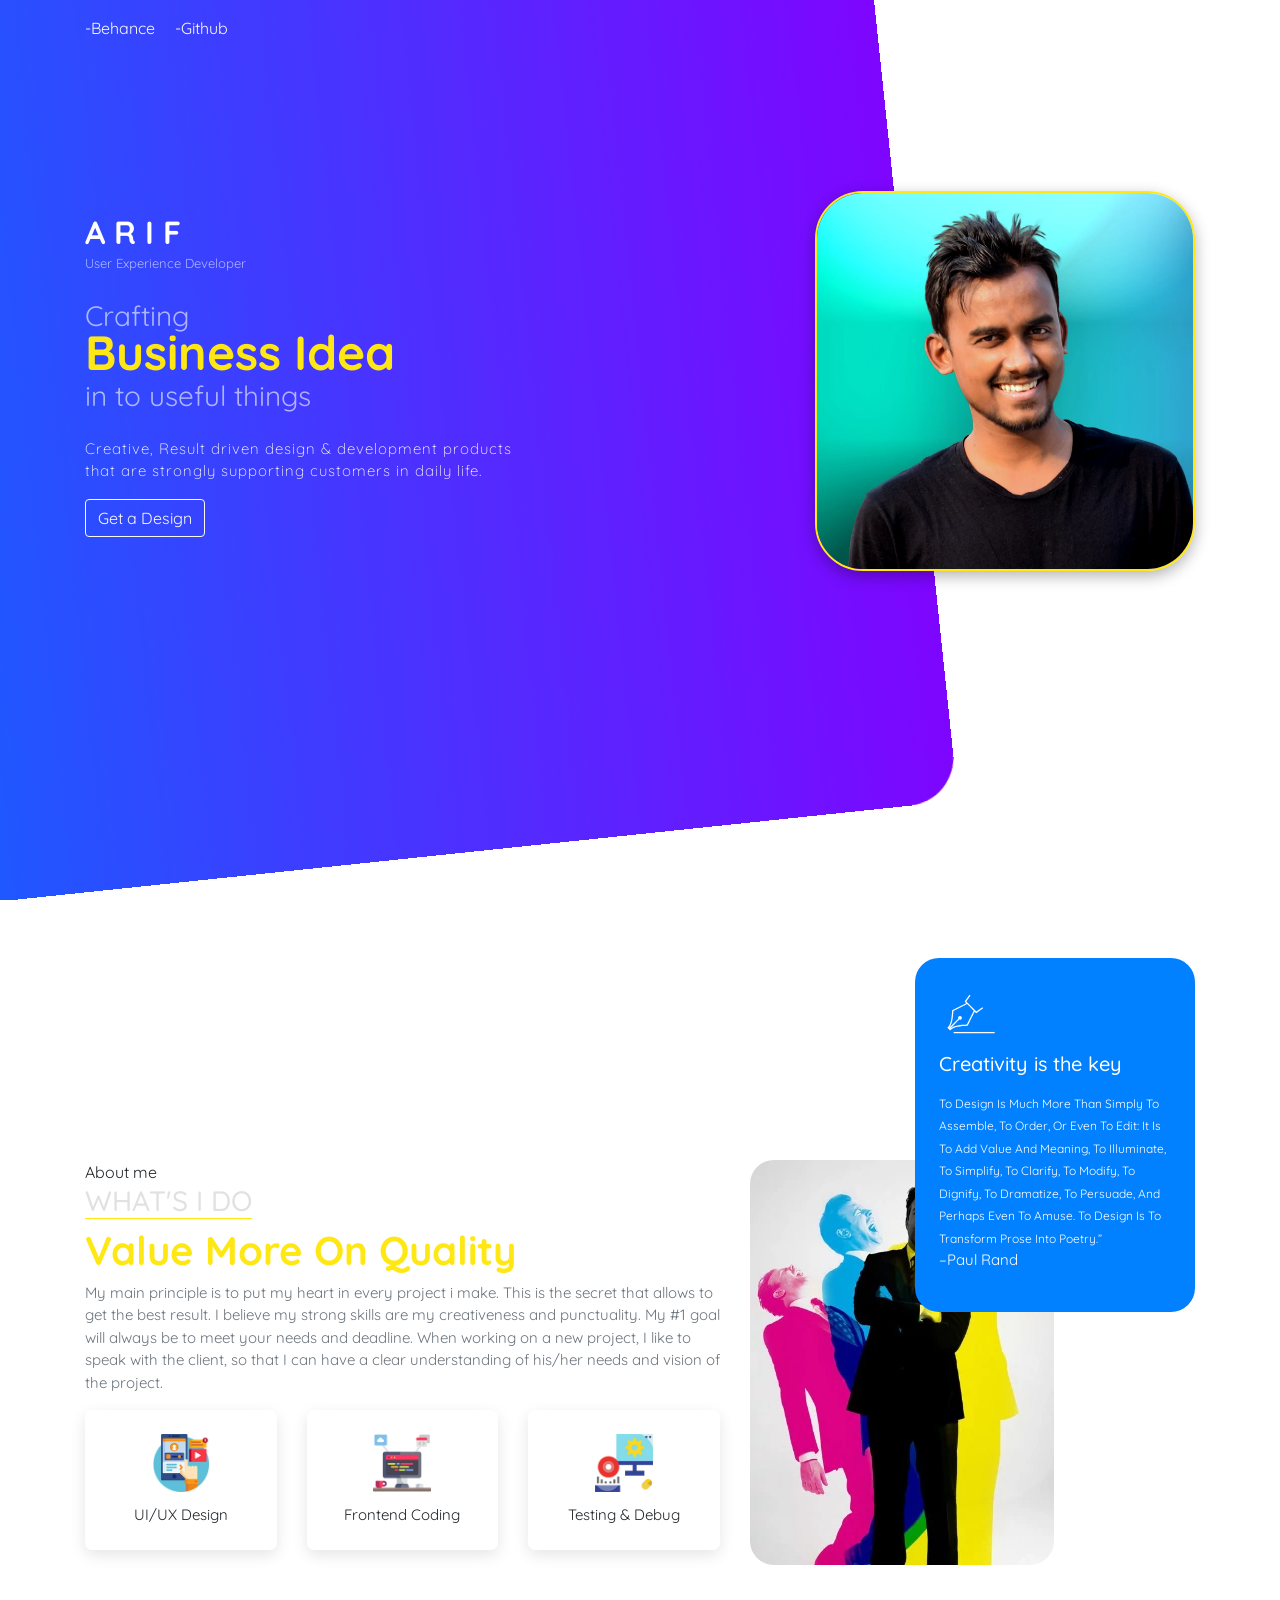
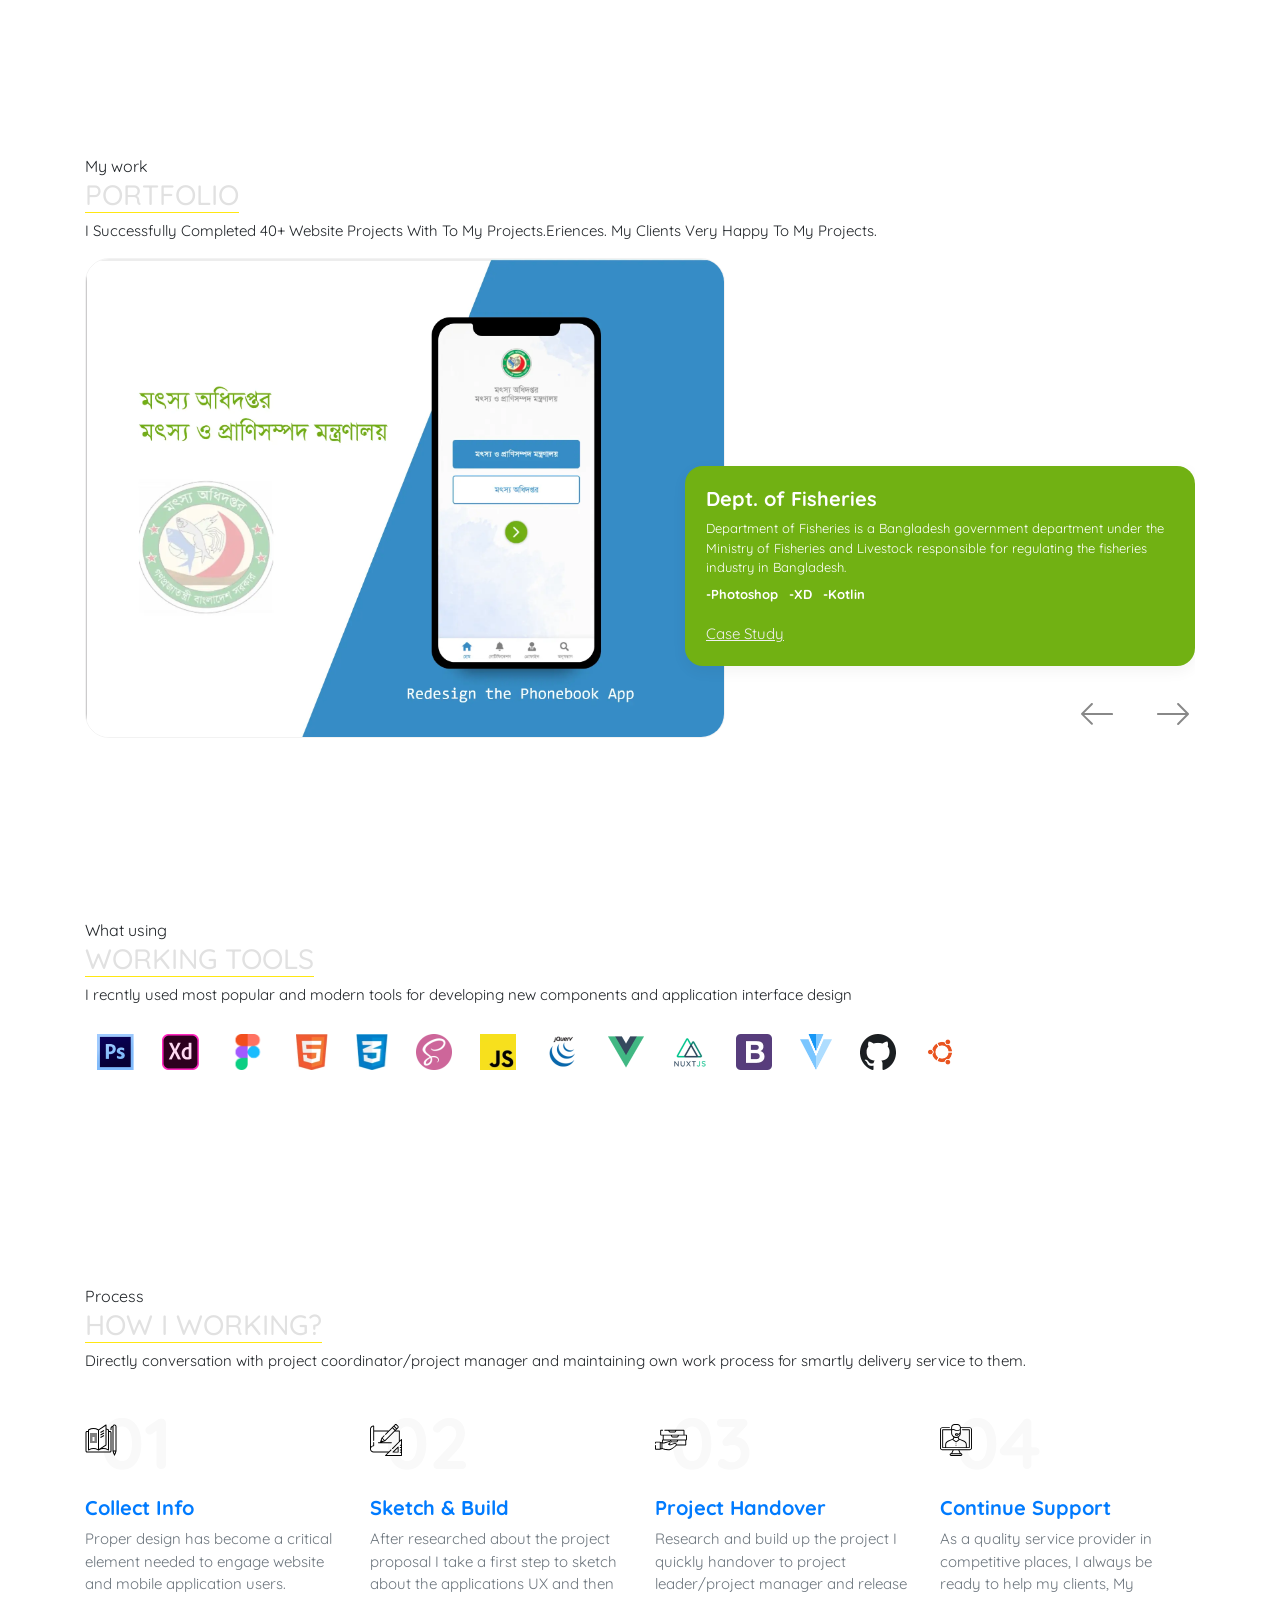
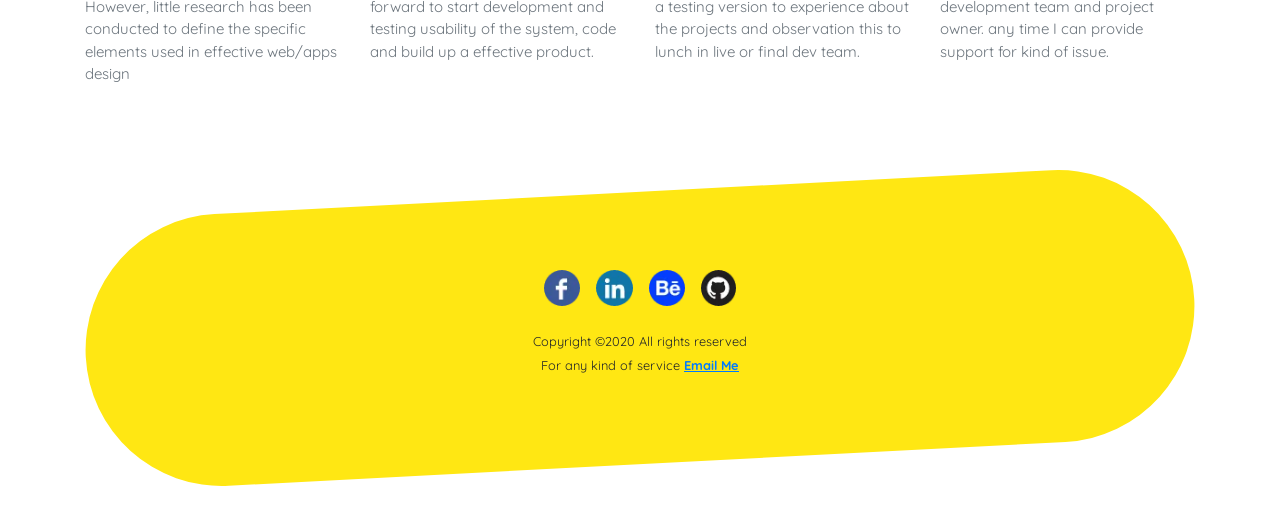
==== commit 19e8f2de: "Optimize site images with WebP Add a reproducible image converter and run it during Pages deployment" ====
--- a/2020/index.html
+++ b/2020/index.html
@@ -20,6 +20,17 @@
         <meta property="og:image:width" content="420" />
         <meta property="og:image:height" content="280" />
         <meta property="og:image:alt" content="I'm Arif" />
+        <!-- Hotjar Tracking Code for https://ais95.github.io -->
+        <script>
+            (function(h,o,t,j,a,r){
+                h.hj=h.hj||function(){(h.hj.q=h.hj.q||[]).push(arguments)};
+                h._hjSettings={hjid:3388368,hjsv:6};
+                a=o.getElementsByTagName('head')[0];
+                r=o.createElement('script');r.async=1;
+                r.src=t+h._hjSettings.hjid+j+h._hjSettings.hjsv;
+                a.appendChild(r);
+            })(window,document,'https://static.hotjar.com/c/hotjar-','.js?sv=');
+        </script>
     </head>
     <!-- Google tag (gtag.js) -->
     <script async src="https://www.googletagmanager.com/gtag/js?id=G-DPRR3GXSES"></script>
@@ -365,10 +376,10 @@
         <div class="container">
             <div class="site__footer">
                 <ul class="pl-0 pr-0 text-center social__icon">
-                    <li class="d-inline-block"> <a target="_blank" rel="noopener" href="https://www.facebook.com/live.arifulislam"> <img src="images/resources/facebook.png" alt="#"> </a> </li>
-                    <li class="d-inline-block"> <a target="_blank" rel="noopener" href="https://www.linkedin.com/in/mr-arif"> <img src="images/resources/linkedin.png" alt="#"> </a> </li>
-                    <li class="d-inline-block"> <a target="_blank" rel="noopener" href="https://www.behance.net/mr-arif"> <img src="images/resources/behance.png" alt="#"> </a> </li>
-                    <li class="d-inline-block"> <a target="_blank" rel="noopener" href="https://github.com/ais95"> <img src="images/resources/github.png" alt="#"> </a> </li>
+                    <li class="d-inline-block"> <a target="_blank" rel="noopener" href="https://www.facebook.com/live.arifulislam"> <img src="images/resources/facebook.webp" alt="#"> </a> </li>
+                    <li class="d-inline-block"> <a target="_blank" rel="noopener" href="https://www.linkedin.com/in/mr-arif"> <img src="images/resources/linkedin.webp" alt="#"> </a> </li>
+                    <li class="d-inline-block"> <a target="_blank" rel="noopener" href="https://www.behance.net/mr-arif"> <img src="images/resources/behance.webp" alt="#"> </a> </li>
+                    <li class="d-inline-block"> <a target="_blank" rel="noopener" href="https://github.com/ais95"> <img src="images/resources/github.webp" alt="#"> </a> </li>
                 </ul>
                 <p class="site__text text-center">
                     <small>Copyright ©2020 All rights reserved <br> For any kind of service <a href="mailto:arifalislam642@gmail.com">Email Me</a> </small>
